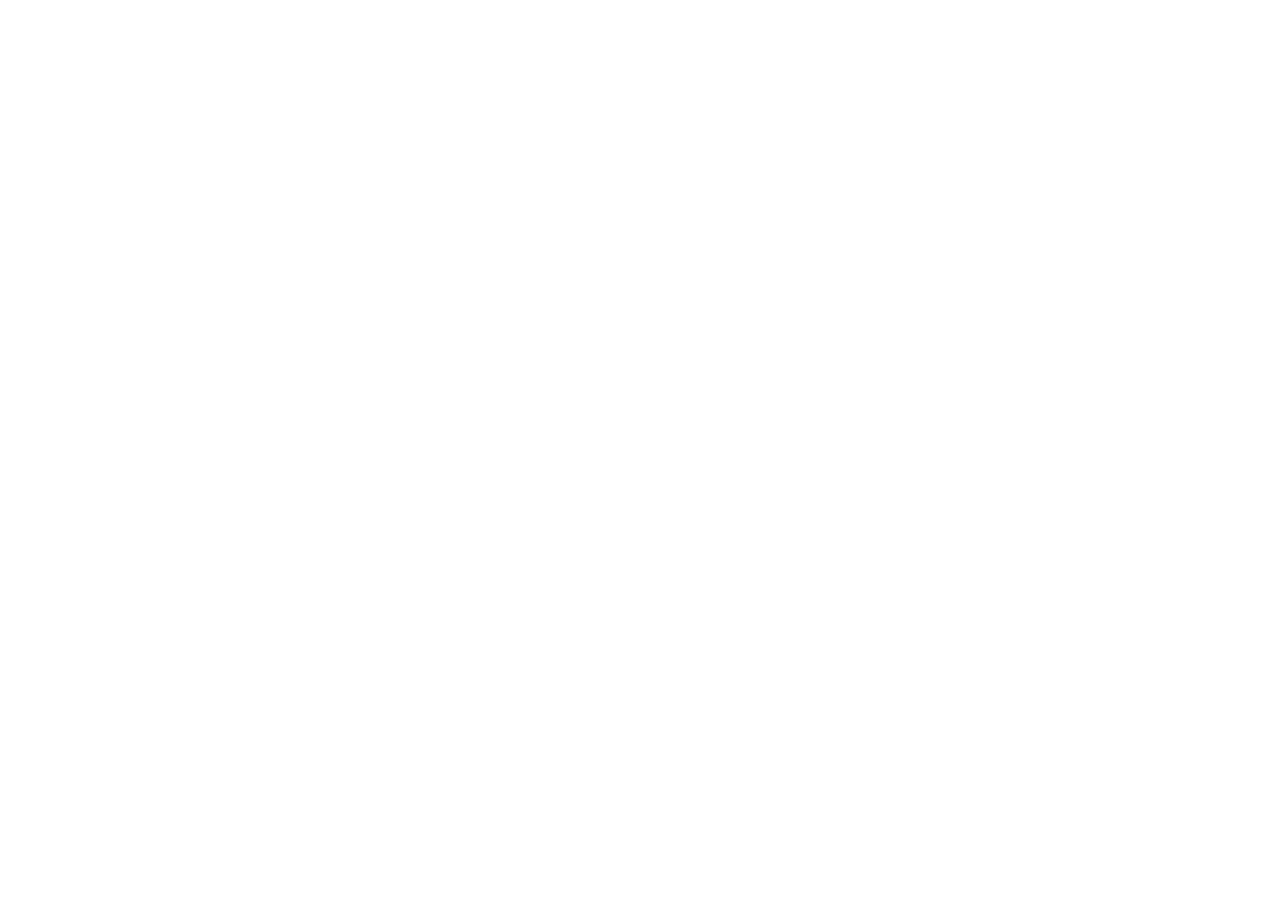
==== contact/index.html @ 8385fb00 "add initial files" ====
<!DOCTYPE html>
<html lang="en">
  <head>
    <meta charset="UTF-8" />
    <meta http-equiv="X-UA-Compatible" content="IE=edge" />
    <meta name="viewport" content="width=device-width, initial-scale=1.0" />
    <link rel="preconnect" href="https://fonts.googleapis.com" />
    <link rel="preconnect" href="https://fonts.gstatic.com" crossorigin />
    <link
      href="https://fonts.googleapis.com/css2?family=Karla:wght@200;300;400;500;600;700;800&display=swap"
      rel="stylesheet"
    />
    <link
      href="https://fonts.googleapis.com/css2?family=Roboto:wght@100;300;400;500;700;900&display=swap"
      rel="stylesheet"
    />
    <link rel="stylesheet" href="../assets/contact.css" />
    <title>Desi.gn | Contact Us</title>
  </head>
  <body></body>
</html>
---- assets/contact.css ----
@import url(./vars.css);
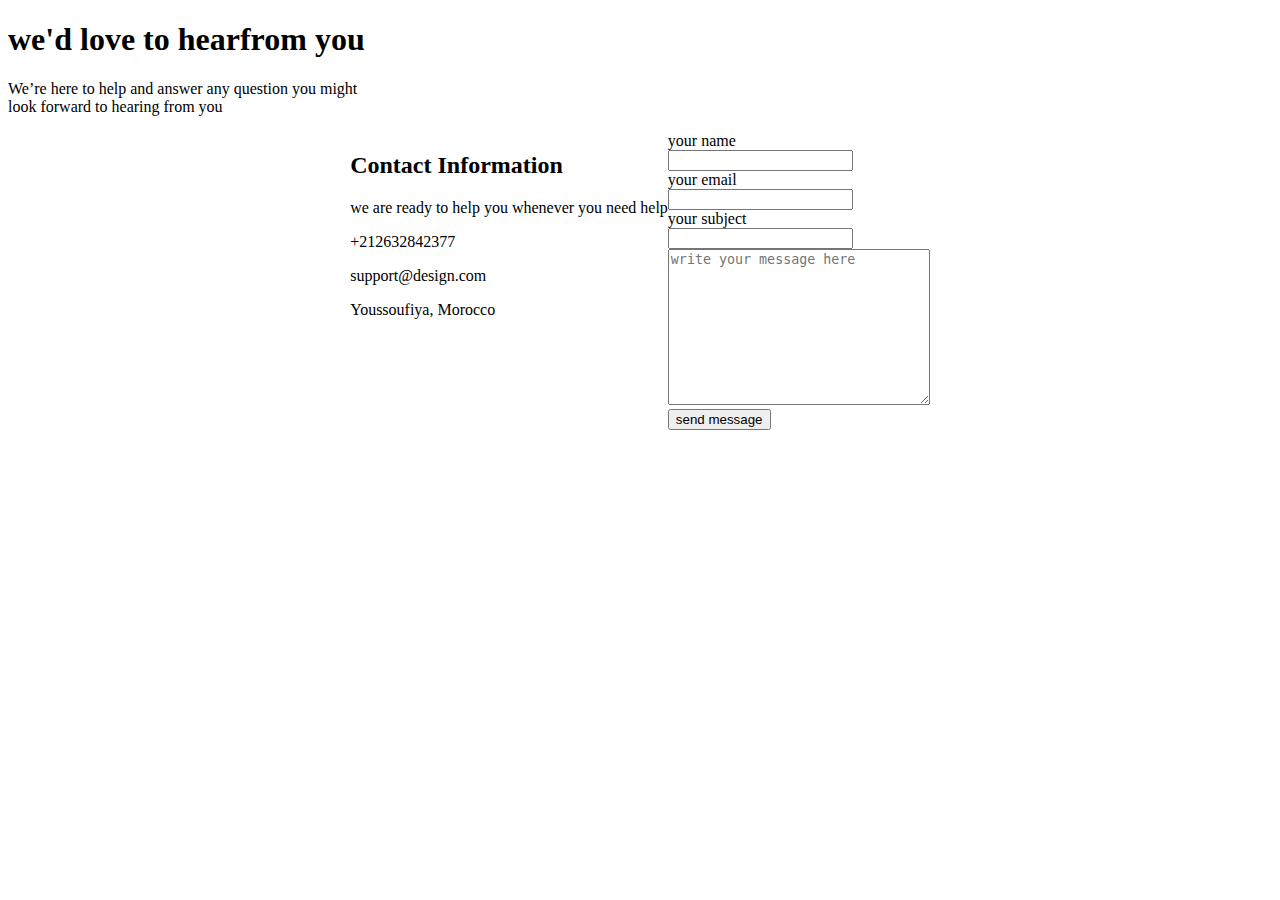
==== commit 0c4d515c: "structur html done" ====
--- a/contact/index.html
+++ b/contact/index.html
@@ -17,5 +17,60 @@
     <link rel="stylesheet" href="../assets/contact.css" />
     <title>Desi.gn | Contact Us</title>
   </head>
-  <body></body>
+  <body>
+    <header></header>
+    <main>
+      <div class="first-section">
+        <h1>we'd love to hear<span>from you</span></h1>
+        <p>
+          We’re here to help and answer any question you might<br />
+          look forward to hearing from you
+        </p>
+      </div>
+
+      <div class="hero-form">
+        <div class="form-info">
+          <h2>Contact Information</h2>
+          <p>we are ready to help you whenever you need help</p>
+          <div>
+            <i></i>
+            <p>+212632842377</p>
+          </div>
+          <div>
+            <i></i>
+            <p>support@design.com</p>
+          </div>
+          <div>
+            <i></i>
+            <p>Youssoufiya, Morocco</p>
+          </div>
+        </div>
+        <div class="form-elements">
+          <div>
+            <label for="name">your name</label>
+            <input type="text" id="name" />
+          </div>
+          <div>
+            <label for="email">your email</label>
+            <input type="text" id="name" />
+          </div>
+          <div>
+            <label for="subject">your subject</label>
+            <input type="text" id="subject" />
+          </div>
+          <div>
+            <label for="msg"></label>
+            <textarea
+              name=""
+              id="msg"
+              cols="30"
+              rows="10"
+              placeholder="write your message here"
+            ></textarea>
+          </div>
+          <button>send message</button>
+        </div>
+      </div>
+    </main>
+  </body>
 </html>
--- a/assets/contact.css
+++ b/assets/contact.css
@@ -1 +1,26 @@
 @import url(./vars.css);
+
+.hero-form {
+  display: flex;
+  justify-content: center;
+}
+input {
+  display: block;
+}
+
+@media screen and (max-width: 400px) {
+  .first-section {
+    width: 75%;
+    margin: auto;
+  }
+  .first-section span {
+    display: block;
+    margin: auto;
+  }
+  .first-section h1 {
+    text-transform: capitalize;
+    font-size: 30px;
+    font-family: -apple-system, BlinkMacSystemFont, "Segoe UI", Roboto, Oxygen,
+      Ubuntu, Cantarell, "Open Sans", "Helvetica Neue", sans-serif;
+  }
+}
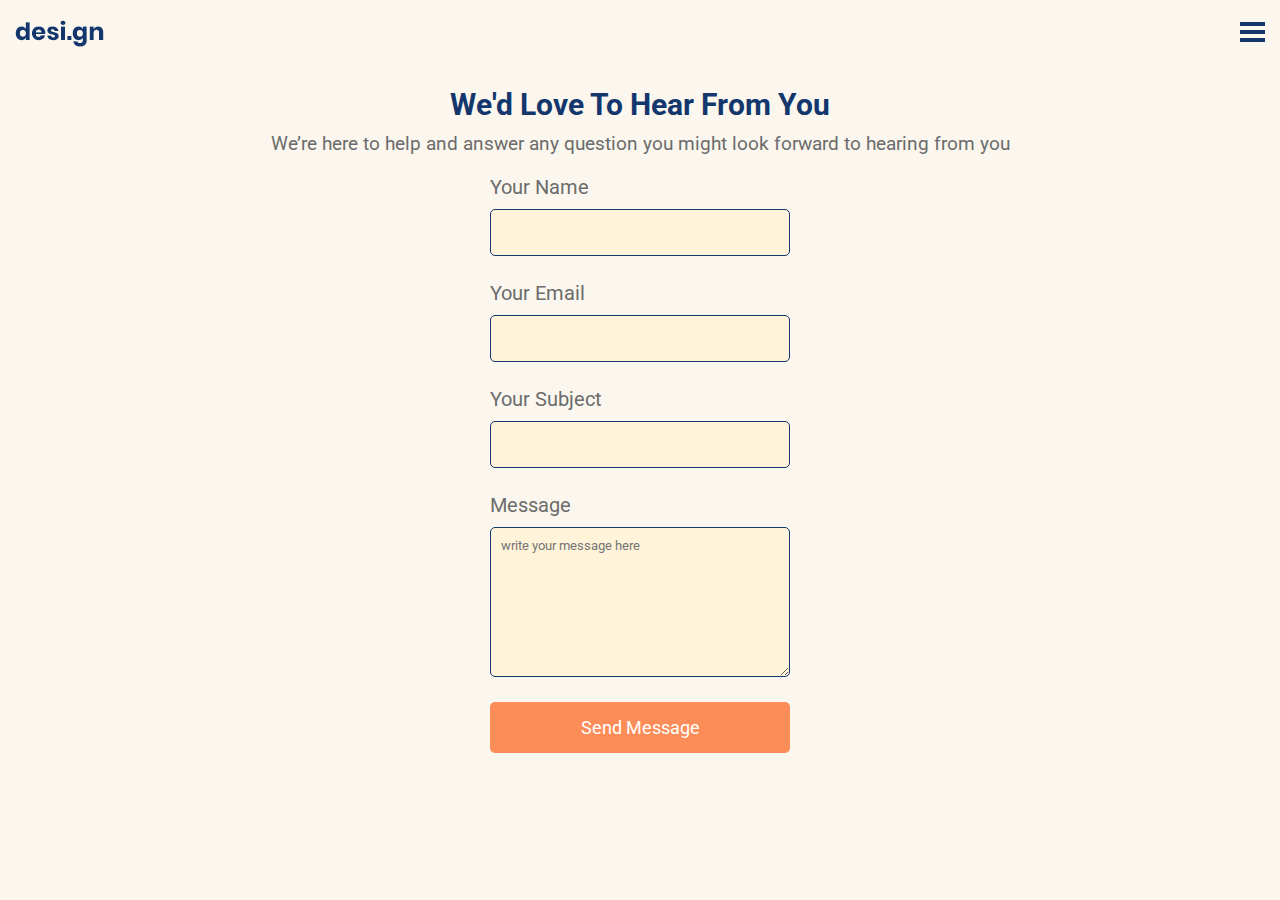
==== commit 529c56bd: "#6 Fixes" ====
--- a/contact/index.html
+++ b/contact/index.html
@@ -18,13 +18,38 @@
     <title>Desi.gn | Contact Us</title>
   </head>
   <body>
-    <header></header>
+    <header>
+      <div class="logo">
+        <img src="../images/logo.png" alt="logo" />
+      </div>
+      <div class="humberguer">
+        <span></span>
+        <span></span>
+        <span></span>
+      </div>
+      <ul class="nav">
+        <li>
+          <a href="#">Home</a>
+        </li>
+        <li>
+          <a href="#">Features</a>
+        </li>
+        <li>
+          <a href="#">Pricing & Plans</a>
+        </li>
+      </ul>
+      <div class="buttons">
+        <button type="submit" value="Submit">Sign in</button>
+        <button type="submit" value="Submit">Try for free</button>
+      </div>
+    </header>
+
     <main>
       <div class="first-section">
-        <h1>we'd love to hear<span>from you</span></h1>
+        <h1>we'd love to hear from you</h1>
         <p>
-          We’re here to help and answer any question you might<br />
-          look forward to hearing from you
+          We’re here to help and answer any question you might look forward to
+          hearing from you
         </p>
       </div>
 
@@ -59,7 +84,7 @@
             <input type="text" id="subject" />
           </div>
           <div>
-            <label for="msg"></label>
+            <label for="msg">message</label>
             <textarea
               name=""
               id="msg"
--- a/assets/contact.css
+++ b/assets/contact.css
@@ -1,26 +1,105 @@
 @import url(./vars.css);
+* {
+  margin: 0px;
+  padding: 0;
+  box-sizing: border-box;
+  outline: none;
+  font-family: var(--main-font);
+}
+body {
+  background-color: var(--bg-clr);
+}
 
 .hero-form {
   display: flex;
   justify-content: center;
 }
+
+/* header  */
+header {
+  padding: 15px;
+  display: flex;
+  justify-content: space-between;
+  align-items: center;
+}
+
+.buttons,
+.nav {
+  display: none;
+}
+
+.humberguer {
+  width: 25px;
+}
+
+.humberguer span {
+  display: block;
+  height: 4px;
+  background-color: var(--headings-clr);
+  margin-bottom: 4px;
+}
+/*  end header  */
+
+.first-section {
+  text-align: center;
+  width: 75%;
+  margin: 20px auto;
+}
+
+.first-section h1 {
+  text-transform: capitalize;
+  font-size: 30px;
+  color: var(--headings-clr);
+  font-family: var(--main-font);
+}
+.first-section p {
+  font-size: 19px;
+  color: var(--grey);
+  margin: 10px;
+  font-family: var(--main-font);
+}
+.hero-form .form-info {
+  display: none;
+}
+.form-elements {
+  padding-bottom: 30px;
+}
 input {
   display: block;
+  padding: 15px;
+  width: 100%;
+  margin: 10px 0px 25px;
+  background-color: var(--soft-bg);
+  border-radius: 5px;
+  border: 1px solid var(--headings-clr);
+}
+textarea {
+  display: block;
+  padding: 10px;
+  width: 300px;
+  height: 150px;
+  margin: 10px 0px 25px;
+  background-color: var(--soft-bg);
+  border-radius: 5px;
+  border: 1px solid var(--headings-clr);
+}
+label {
+  text-transform: capitalize;
+  font-size: 20px;
+  font-style: medium;
+  color: var(--grey);
+  margin-bottom: 5px;
+  font-family: var(--main-font);
 }
 
-@media screen and (max-width: 400px) {
-  .first-section {
-    width: 75%;
-    margin: auto;
-  }
-  .first-section span {
-    display: block;
-    margin: auto;
-  }
-  .first-section h1 {
-    text-transform: capitalize;
-    font-size: 30px;
-    font-family: -apple-system, BlinkMacSystemFont, "Segoe UI", Roboto, Oxygen,
-      Ubuntu, Cantarell, "Open Sans", "Helvetica Neue", sans-serif;
-  }
+button {
+  background-color: var(--orange);
+  width: 100%;
+  padding: 15px;
+  font-size: 18px;
+  color: var(--white);
+  border-radius: 5px;
+  border: none;
+  text-align: center;
+  text-transform: capitalize;
 }
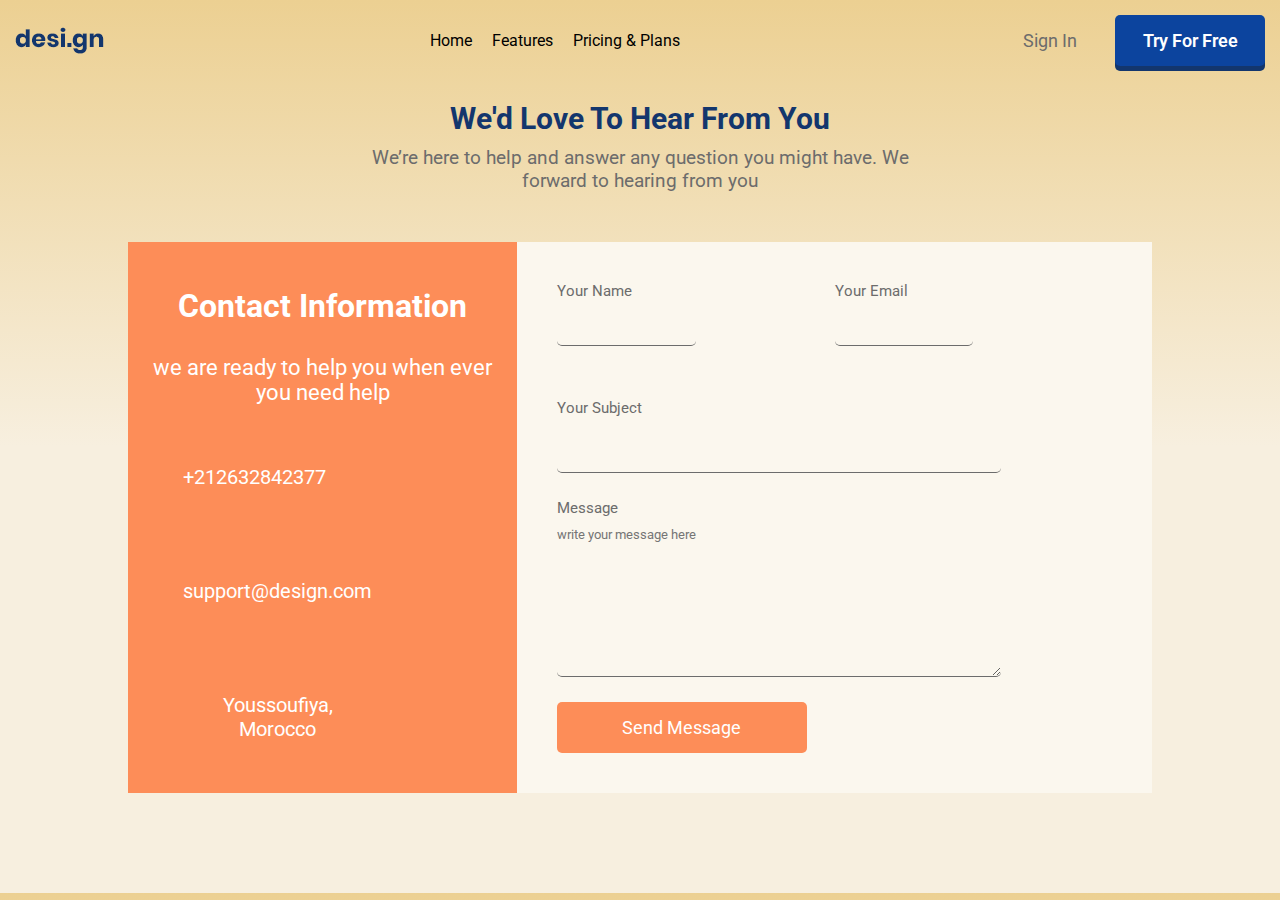
==== commit 7fd7673f: "#5Fixes" ====
--- a/contact/index.html
+++ b/contact/index.html
@@ -6,6 +6,9 @@
     <meta name="viewport" content="width=device-width, initial-scale=1.0" />
     <link rel="preconnect" href="https://fonts.googleapis.com" />
     <link rel="preconnect" href="https://fonts.gstatic.com" crossorigin />
+    <link rel="stylesheet" href="https://use.fontawesome.com/releases/v5.15.4/css/all.css" integrity="sha384-DyZ88mC6Up2uqS4h/KRgHuoeGwBcD4Ng9SiP4dIRy0EXTlnuz47vAwmeGwVChigm" crossorigin="anonymous">
+
+
     <link
       href="https://fonts.googleapis.com/css2?family=Karla:wght@200;300;400;500;600;700;800&display=swap"
       rel="stylesheet"
@@ -39,45 +42,44 @@
         </li>
       </ul>
       <div class="buttons">
-        <button type="submit" value="Submit">Sign in</button>
-        <button type="submit" value="Submit">Try for free</button>
+        <button class="signin" >Sign in</button>
+        <button class="btn" >Try for free</button>
       </div>
     </header>
+
 
     <main>
       <div class="first-section">
         <h1>we'd love to hear from you</h1>
         <p>
-          We’re here to help and answer any question you might look forward to
-          hearing from you
+          We’re here to help and answer any question you might have. We <br> forward to hearing from you
         </p>
       </div>
 
       <div class="hero-form">
         <div class="form-info">
-          <h2>Contact Information</h2>
-          <p>we are ready to help you whenever you need help</p>
-          <div>
-            <i></i>
+          <h1>Contact Information</h1>
+          <p class="info-txt">we are ready to help you when ever you need help</p>
+          <div class="style-info">
+            <i class="fas fa-phone"></i>
             <p>+212632842377</p>
           </div>
-          <div>
-            <i></i>
+          <div class="style-info">
+            <i class="fas fa-envelope"></i>
             <p>support@design.com</p>
           </div>
-          <div>
-            <i></i>
+          <div class="style-info">
+            <i class="fas fa-map-marker-alt"></i>
             <p>Youssoufiya, Morocco</p>
           </div>
         </div>
         <div class="form-elements">
-          <div>
+          <div class="first-form">
             <label for="name">your name</label>
-            <input type="text" id="name" />
-          </div>
-          <div>
+            
             <label for="email">your email</label>
             <input type="text" id="name" />
+            <input type="text" id="email" />
           </div>
           <div>
             <label for="subject">your subject</label>
--- a/assets/contact.css
+++ b/assets/contact.css
@@ -7,7 +7,9 @@
   font-family: var(--main-font);
 }
 body {
-  background-color: var(--bg-clr);
+  /* background-color: var(--bg-clr); */
+
+  background:linear-gradient(to top,var(--bg-clr) 0% , var(--bg-clr) 30% var(--soft-bg) 30%,var(--soft-bg)100%);
 }
 
 .hero-form {
@@ -103,3 +105,160 @@
   text-align: center;
   text-transform: capitalize;
 }
+@media screen and (min-width:850px)
+{
+  body
+  {
+    background-image: linear-gradient(var(--hard-bg),var(--soft-bg),var(--soft-bg));
+  
+  }
+ 
+  .btn {
+    padding: 5px;
+    background-color: var(--btn-clr);
+    border: none;
+  width: 150px;
+    color: var(--white);
+
+    font-weight: 600;
+    border-radius: 5px;
+    box-shadow: 0px 5px 0px var(--headings-clr);
+  }
+  .buttons,
+  .nav {
+    display: flex;
+    gap: 20px;
+    
+  }
+  ul{
+    list-style: none;
+
+  }
+  .humberguer{
+    display: none;
+  }
+  .nav a{
+    justify-content: space-between;
+    color: var(--black);
+    font-family: 600;
+    text-decoration: none;
+
+  }
+    .signin{
+    background-color:transparent;
+    color: var(--grey);
+    border: none;
+    width: 90px;
+    padding: 15px;
+
+  }
+  .hero-form
+  {
+    /* display: flex; */
+    width: 80%;
+    margin: 50px auto;
+    margin-bottom: 100px;
+    display: grid;
+    grid-template-columns: 1fr 2fr;
+     
+  }
+  .hero-form .form-info {
+    flex-basis: 25%;
+    display: block;
+    background-color: var(--orange);
+    padding: 15px;
+    text-align: center;
+  }
+  .form-info h1,p
+  {
+    margin-top: 30px;
+    color: var(--white);
+    
+  }
+  .form-info p
+  {font-size: 22px;
+  }
+  .style-info
+  {
+    display: flex;
+    justify-content:left;
+    padding: 30px;
+    
+   
+  }
+  .style-info p
+  {
+font-size: 20px;
+margin-right: 100px;
+  }
+  
+
+  input {
+    width: 50%;
+    border: none;
+    background-color: transparent;
+    border-bottom: 1px solid var(--grey);
+
+
+  }
+  i
+  {
+    color: white;
+    font-size: 35px;
+    margin-top: 20px;
+    margin-right: 10px;
+  }
+
+  .first-form
+  {
+    display: flex;
+    flex-direction: row;
+    
+  }
+  .form-elements
+  {
+    flex-basis: 75%;
+    padding: 40px;
+    background-color: var(--bg-clr);
+
+  }
+  label
+  {
+  width: 150px;
+  height: 30px;
+  font-size: 15px;
+    
+  }
+
+  .first-form
+  {
+    /* display: flex;
+    flex-direction: row; */
+    display: grid;
+    grid-template-columns: 50% 50%;
+    grid-template-rows: 20% 20%;
+ 
+
+  }
+  #subject
+  {
+    width: 80%;
+      
+  }
+
+  #msg
+  {
+    
+    width:80%;
+    background-color: red;
+    border: none;
+    background-color: transparent;
+    border-bottom: 1px solid var(--grey);
+    padding: 0;
+  }
+  button
+  {
+    width: 45%;
+  }
+
+}
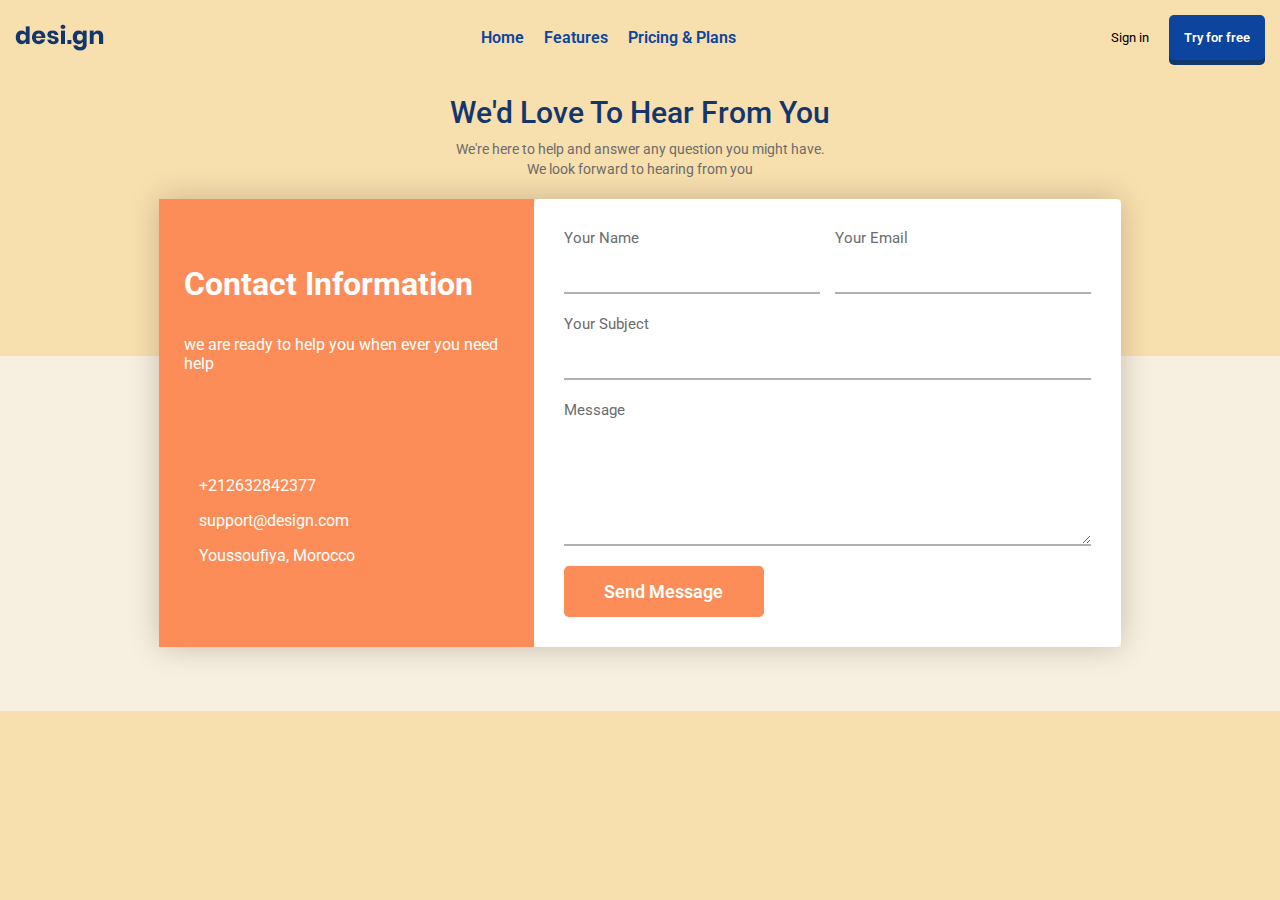
==== commit d98cf03b: "first version done" ====
--- a/contact/index.html
+++ b/contact/index.html
@@ -6,8 +6,12 @@
     <meta name="viewport" content="width=device-width, initial-scale=1.0" />
     <link rel="preconnect" href="https://fonts.googleapis.com" />
     <link rel="preconnect" href="https://fonts.gstatic.com" crossorigin />
-    <link rel="stylesheet" href="https://use.fontawesome.com/releases/v5.15.4/css/all.css" integrity="sha384-DyZ88mC6Up2uqS4h/KRgHuoeGwBcD4Ng9SiP4dIRy0EXTlnuz47vAwmeGwVChigm" crossorigin="anonymous">
-
+    <link
+      rel="stylesheet"
+      href="https://use.fontawesome.com/releases/v5.15.4/css/all.css"
+      integrity="sha384-DyZ88mC6Up2uqS4h/KRgHuoeGwBcD4Ng9SiP4dIRy0EXTlnuz47vAwmeGwVChigm"
+      crossorigin="anonymous"
+    />
 
     <link
       href="https://fonts.googleapis.com/css2?family=Karla:wght@200;300;400;500;600;700;800&display=swap"
@@ -23,7 +27,9 @@
   <body>
     <header>
       <div class="logo">
-        <img src="../images/logo.png" alt="logo" />
+        <a href="../index.html">
+          <img src="../images/logo.png" alt="logo" />
+        </a>
       </div>
       <div class="humberguer">
         <span></span>
@@ -32,70 +38,71 @@
       </div>
       <ul class="nav">
         <li>
-          <a href="#">Home</a>
+          <a class="h_links" href="#">Home</a>
         </li>
         <li>
-          <a href="#">Features</a>
+          <a class="h_links" href="#">Features</a>
         </li>
         <li>
-          <a href="#">Pricing & Plans</a>
+          <a class="h_links" href="#">Pricing & Plans</a>
         </li>
       </ul>
       <div class="buttons">
-        <button class="signin" >Sign in</button>
-        <button class="btn" >Try for free</button>
+        <button class="signin">Sign in</button>
+        <button class="btn">Try for free</button>
       </div>
     </header>
-
 
     <main>
       <div class="first-section">
         <h1>we'd love to hear from you</h1>
         <p>
-          We’re here to help and answer any question you might have. We <br> forward to hearing from you
+          We're here to help and answer any question you might have. We look forward to hearing from
+          you
         </p>
       </div>
 
       <div class="hero-form">
-        <div class="form-info">
-          <h1>Contact Information</h1>
-          <p class="info-txt">we are ready to help you when ever you need help</p>
-          <div class="style-info">
-            <i class="fas fa-phone"></i>
-            <p>+212632842377</p>
+        <div class="form-container">
+          <div class="form-info">
+            <div class="text-info">
+              <h1>Contact Information</h1>
+              <p class="info-txt">we are ready to help you when ever you need help</p>
+            </div>
+            <div class="our-info">
+              <div class="style-info">
+                <i class="fas fa-phone"></i>
+                <a href="tel:+212632842377"> +212632842377 </a>
+              </div>
+              <div class="style-info">
+                <i class="fas fa-envelope"></i>
+                <a href="mailto:support@design.com">support@design.com</a>
+              </div>
+              <div class="style-info">
+                <i class="fas fa-map-marker-alt"></i>
+                <p>Youssoufiya, Morocco</p>
+              </div>
+            </div>
           </div>
-          <div class="style-info">
-            <i class="fas fa-envelope"></i>
-            <p>support@design.com</p>
-          </div>
-          <div class="style-info">
-            <i class="fas fa-map-marker-alt"></i>
-            <p>Youssoufiya, Morocco</p>
-          </div>
-        </div>
-        <div class="form-elements">
-          <div class="first-form">
-            <label for="name">your name</label>
-            
-            <label for="email">your email</label>
-            <input type="text" id="name" />
-            <input type="text" id="email" />
-          </div>
-          <div>
-            <label for="subject">your subject</label>
-            <input type="text" id="subject" />
-          </div>
-          <div>
-            <label for="msg">message</label>
-            <textarea
-              name=""
-              id="msg"
-              cols="30"
-              rows="10"
-              placeholder="write your message here"
-            ></textarea>
-          </div>
-          <button>send message</button>
+
+          <form class="form-elements">
+            <div class="first-form">
+              <label for="name">your name</label>
+              <input required class="name-input" type="text" id="name" />
+              <label for="email">your email</label>
+              <input required type="text" id="email" />
+            </div>
+            <div>
+              <label for="subject">your subject</label>
+              <input type="text" id="subject" />
+            </div>
+            <div>
+              <label for="msg">message</label>
+              <textarea name="" id="msg" cols="30" rows="5" placeholder="write your message here">
+              </textarea>
+              <button type="submit" class="send">send message</button>
+            </div>
+          </form>
         </div>
       </div>
     </main>
--- a/assets/contact.css
+++ b/assets/contact.css
@@ -7,11 +7,37 @@
   font-family: var(--main-font);
 }
 body {
-  /* background-color: var(--bg-clr); */
-
-  background:linear-gradient(to top,var(--bg-clr) 0% , var(--bg-clr) 30% var(--soft-bg) 30%,var(--soft-bg)100%);
-}
-
+  background-color: var(--bg-clr);
+}
+button {
+  cursor: pointer;
+}
+ul {
+  list-style: none;
+}
+a {
+  text-decoration: none;
+}
+.btn:active {
+  box-shadow: none;
+  transform: translateY(5px);
+}
+.h_links {
+  position: relative;
+}
+.h_links::before {
+  content: "";
+  position: absolute;
+  left: 0;
+  top: 1.2em;
+  width: 0px;
+  height: 3px;
+  background: var(--headings-clr);
+  transition: all 0.5s ease;
+}
+.h_links:hover::before {
+  width: 100%;
+}
 .hero-form {
   display: flex;
   justify-content: center;
@@ -40,61 +66,62 @@
   background-color: var(--headings-clr);
   margin-bottom: 4px;
 }
-/*  end header  */
-
+
+/* first section  */
 .first-section {
   text-align: center;
-  width: 75%;
+  width: 100%;
+  max-width: 400px;
   margin: 20px auto;
 }
 
 .first-section h1 {
+  font-weight: 500;
   text-transform: capitalize;
   font-size: 30px;
   color: var(--headings-clr);
   font-family: var(--main-font);
 }
 .first-section p {
-  font-size: 19px;
+  font-size: 14px;
+  line-height: 1.4;
   color: var(--grey);
   margin: 10px;
   font-family: var(--main-font);
 }
+/* hero form section  */
 .hero-form .form-info {
   display: none;
 }
 .form-elements {
-  padding-bottom: 30px;
-}
-input {
+  padding-bottom: 2rem;
+  flex-basis: 600px;
+  padding: 0 2rem;
+}
+input,
+textarea {
+  border: 1.5px solid var(--headings-clr);
+  background-color: var(--soft-bg);
+  padding: 15px;
+  margin: 10px 0px 25px;
+  border-radius: 5px;
   display: block;
-  padding: 15px;
-  width: 100%;
-  margin: 10px 0px 25px;
-  background-color: var(--soft-bg);
-  border-radius: 5px;
-  border: 1px solid var(--headings-clr);
-}
+  width: 100%;
+}
+
 textarea {
-  display: block;
-  padding: 10px;
-  width: 300px;
-  height: 150px;
-  margin: 10px 0px 25px;
-  background-color: var(--soft-bg);
-  border-radius: 5px;
-  border: 1px solid var(--headings-clr);
-}
+  resize: vertical;
+}
+
 label {
+  font-size: 15px;
   text-transform: capitalize;
-  font-size: 20px;
-  font-style: medium;
   color: var(--grey);
   margin-bottom: 5px;
-  font-family: var(--main-font);
-}
-
-button {
+}
+
+.send {
+  font-weight: 600;
   background-color: var(--orange);
   width: 100%;
   padding: 15px;
@@ -105,160 +132,126 @@
   text-align: center;
   text-transform: capitalize;
 }
-@media screen and (min-width:850px)
-{
-  body
-  {
-    background-image: linear-gradient(var(--hard-bg),var(--soft-bg),var(--soft-bg));
-  
-  }
- 
+@media screen and (min-width: 850px) {
+  body {
+    background: var(--soft-bg);
+    background: linear-gradient(
+      0deg,
+      var(--soft-bg) 0%,
+      var(--soft-bg) 50%,
+      var(--hard-bg) 50%,
+      var(--hard-bg) 100%
+    );
+  }
+  .humberguer {
+    display: none;
+  }
+  .buttons {
+    display: flex;
+    gap: 20px;
+  }
   .btn {
-    padding: 5px;
+    padding: 15px;
     background-color: var(--btn-clr);
     border: none;
-  width: 150px;
     color: var(--white);
-
     font-weight: 600;
     border-radius: 5px;
     box-shadow: 0px 5px 0px var(--headings-clr);
   }
-  .buttons,
+  .btn:active {
+    box-shadow: none;
+    transform: translateY(5px);
+  }
+
+  .signin {
+    border: none;
+    background: transparent;
+  }
+  .form-elements {
+    background: #fff;
+    padding: 30px;
+    border-radius: 5px;
+    box-shadow: 0px 0px 30px rgba(0, 0, 0, 0.3);
+  }
+  .send:hover {
+    filter: brightness(0.9);
+  }
+}
+@media only screen and (min-width: 1100px) {
   .nav {
     display: flex;
     gap: 20px;
-    
-  }
-  ul{
-    list-style: none;
-
-  }
-  .humberguer{
-    display: none;
-  }
-  .nav a{
+  }
+  .nav a {
     justify-content: space-between;
     color: var(--black);
-    font-family: 600;
     text-decoration: none;
-
-  }
-    .signin{
-    background-color:transparent;
-    color: var(--grey);
+    font-weight: 600;
+    color: var(--btn-clr);
+  }
+  .hero-form {
+    padding-bottom: 4rem;
+  }
+  .form-container {
+    display: flex;
+    justify-content: center;
+    box-shadow: 0px 0px 30px rgba(0, 0, 0, 0.2);
+  }
+  .form-info {
+    display: flex !important;
+    flex-direction: column;
+    background: var(--orange);
+    padding: 15px 10px 15px 25px;
+    justify-content: space-around;
+    color: var(--white);
+  }
+  .text-info h1 {
+    margin-bottom: 1em;
+  }
+  .text-info {
+    text-align: left;
+  }
+  .style-info {
+    display: flex;
+    margin-bottom: 1rem;
+    gap: 15px;
+  }
+  .style-info a {
+    color: #fff;
+  }
+  .name-input {
+    grid-area: 2/1/3/2;
+  }
+  .first-form {
+    display: grid;
+    column-gap: 15px;
+    grid-template-columns: 1fr 1fr;
+  }
+  .form-elements {
+    box-shadow: none;
+  }
+  input,
+  textarea {
     border: none;
-    width: 90px;
-    padding: 15px;
-
-  }
-  .hero-form
-  {
-    /* display: flex; */
-    width: 80%;
-    margin: 50px auto;
-    margin-bottom: 100px;
-    display: grid;
-    grid-template-columns: 1fr 2fr;
-     
-  }
-  .hero-form .form-info {
-    flex-basis: 25%;
-    display: block;
-    background-color: var(--orange);
-    padding: 15px;
-    text-align: center;
-  }
-  .form-info h1,p
-  {
-    margin-top: 30px;
-    color: var(--white);
-    
-  }
-  .form-info p
-  {font-size: 22px;
-  }
-  .style-info
-  {
-    display: flex;
-    justify-content:left;
-    padding: 30px;
-    
-   
-  }
-  .style-info p
-  {
-font-size: 20px;
-margin-right: 100px;
-  }
-  
-
-  input {
-    width: 50%;
-    border: none;
-    background-color: transparent;
-    border-bottom: 1px solid var(--grey);
-
-
-  }
-  i
-  {
-    color: white;
-    font-size: 35px;
-    margin-top: 20px;
-    margin-right: 10px;
-  }
-
-  .first-form
-  {
-    display: flex;
-    flex-direction: row;
-    
-  }
-  .form-elements
-  {
-    flex-basis: 75%;
-    padding: 40px;
-    background-color: var(--bg-clr);
-
-  }
-  label
-  {
-  width: 150px;
-  height: 30px;
-  font-size: 15px;
-    
-  }
-
-  .first-form
-  {
-    /* display: flex;
-    flex-direction: row; */
-    display: grid;
-    grid-template-columns: 50% 50%;
-    grid-template-rows: 20% 20%;
- 
-
-  }
-  #subject
-  {
-    width: 80%;
-      
-  }
-
-  #msg
-  {
-    
-    width:80%;
-    background-color: red;
-    border: none;
-    background-color: transparent;
-    border-bottom: 1px solid var(--grey);
-    padding: 0;
-  }
-  button
-  {
-    width: 45%;
-  }
-
-}
+    border-radius: 0px;
+    border-bottom: 2px solid rgba(0, 0, 0, 0.3);
+    background: transparent;
+    font-size: 17px;
+    padding-bottom: 10px;
+    margin: 0 0 20px;
+    color: rgba(0, 0, 0, 0.7);
+    font-weight: 400;
+  }
+  label {
+    margin: 0;
+  }
+  input:focus,
+  textarea:focus {
+    border-bottom-color: black;
+    color: black;
+  }
+  .send {
+    max-width: 200px;
+  }
+}
